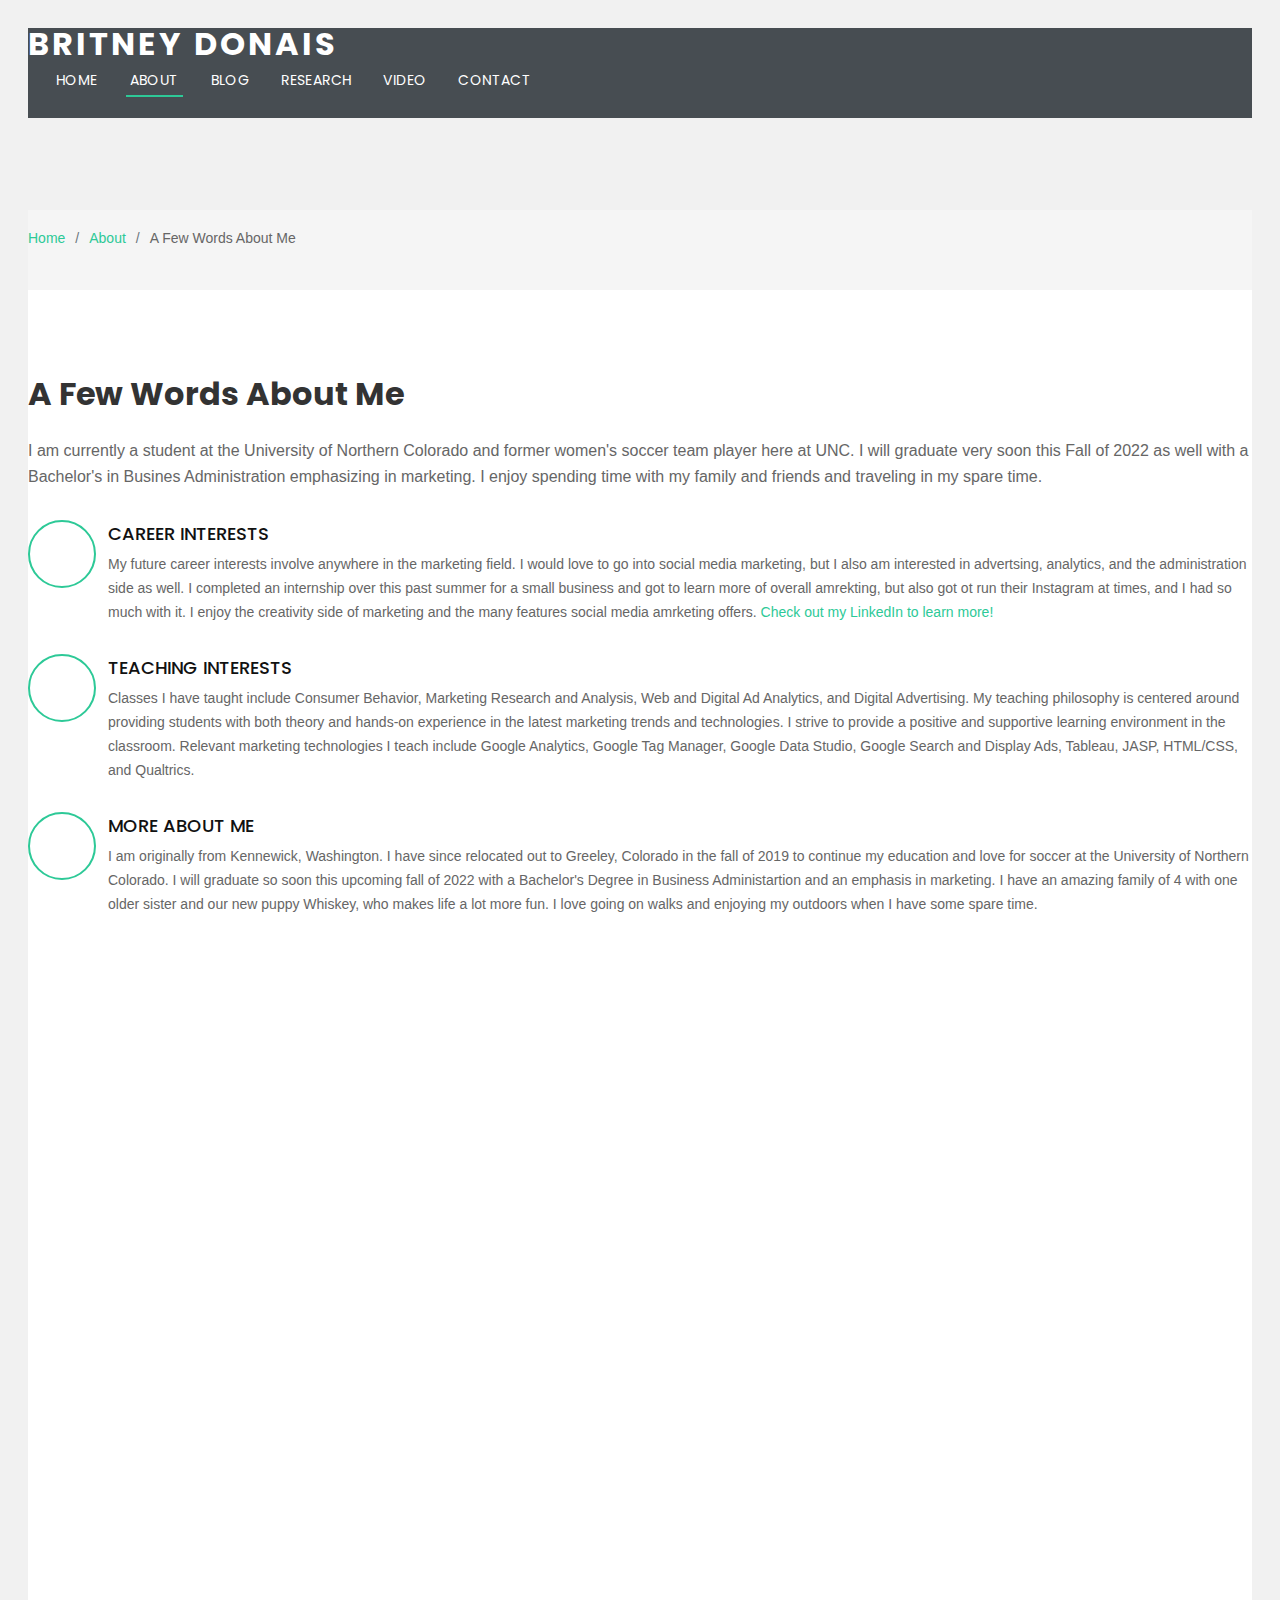
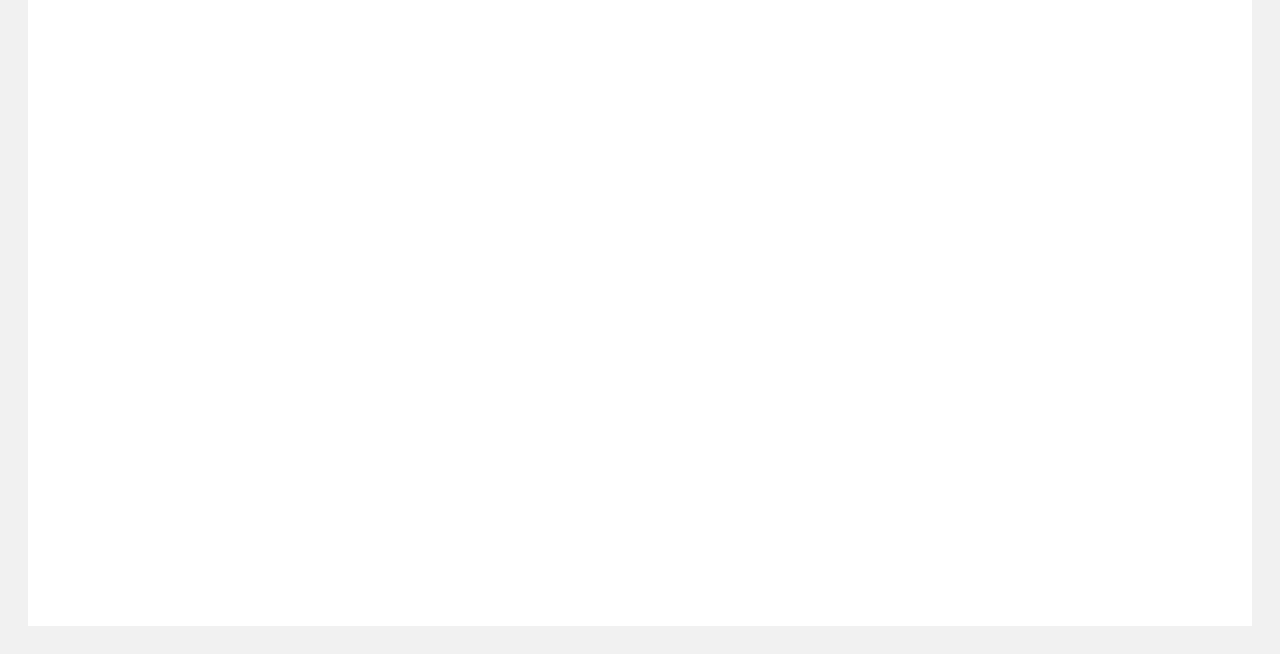
==== about.html @ 89715f50 "spelling changes" ====
<!DOCTYPE html>
<html lang="en">

<head>
  <meta charset="utf-8">
  <meta content="width=device-width, initial-scale=1.0" name="viewport">

  <title>A Few Words About Me</title>
  <meta name="description" content="This page is an overview of my professional and personal interests" >
  <meta name="keywords" content="Britney Donais, about me" >

  <!-- Favicons -->
  <link href="assets/img/cat-favicon.png" rel="icon">
  <link href="assets/img/apple-touch-icon.png" rel="apple-touch-icon">

  <!-- Google Fonts -->
  <link href="https://fonts.googleapis.com/css?family=Open+Sans:300,300i,400,400i,700,700i|Poppins:300,400,500,700" rel="stylesheet">

  <!-- Vendor CSS Files -->
  <link href="assets/vendor/aos/aos.css" rel="stylesheet">
  <link href="assets/vendor/bootstrap/css/bootstrap.min.css" rel="stylesheet">
  <link href="assets/vendor/bootstrap-icons/bootstrap-icons.css" rel="stylesheet">
  <link href="assets/vendor/boxicons/css/boxicons.min.css" rel="stylesheet">
  <link href="assets/vendor/glightbox/css/glightbox.min.css" rel="stylesheet">
  <link href="assets/vendor/swiper/swiper-bundle.min.css" rel="stylesheet">

  <!-- Template Main CSS File -->
  <link href="assets/css/style.css" rel="stylesheet">

</head>

<body>

  <!-- ======= Header ======= -->
  <header id="header" class="fixed-top d-flex align-items-center ">
    <div class="container d-flex justify-content-between align-items-center">

      <div id="logo">
        <h1><a href="index.html">Britney Donais</a></h1> <!-- use this to place your name at the top left of the page THIS IS A TEST OF WEB VSTUDIO-->
      </div>

      <nav id="navbar" class="navbar">
        <ul>
          <li><a class="nav-link scrollto " href="index.html">Home</a></li>
          <li><a class="nav-link scrollto active" href="about.html">About</a></li>
          <li><a class="nav-link scrollto" href="blog.html">Blog</a></li>
          <li><a class="nav-link scrollto" href="research1.html">Research</a></li>
          <li><a class="nav-link scrollto" href="video.html">Video</a></li>
          <li><a class="nav-link scrollto" href="contact.html">Contact</a></li>
        </ul>
        <i class="bi bi-list mobile-nav-toggle"></i>
      </nav><!-- .navbar -->
    </div>
  </header><!-- End Header -->

  <main id="main">

    <!-- ======= Breadcrumbs Section ======= -->
    <section class="breadcrumbs">
      <div class="container">

        <div class="d-flex justify-content-between align-items-center">
          <ol>
            <li><a href="index.html">Home</a></li>
            <li><a href="about.html">About</a></li>
            <li>A Few Words About Me</li>
          </ol>
        </div>

      </div>
    </section><!-- Breadcrumbs Section -->

    <!-- ======= About Section ======= -->
    <section id="about">
      <div class="container" data-aos="fade-up">
        <div class="row about-container">

          <div class="col-lg-6 content order-lg-1 order-2">
            <h2 class="title">A Few Words About Me</h2>
            <p>
              I am currently a student at the University of Northern Colorado and former women's soccer team player here at UNC. I will graduate very soon this Fall of 2022 as well with a Bachelor's in Busines Administration emphasizing in marketing. I enjoy spending time with my family and friends and traveling in my spare time.
            </p>

            <div class="icon-box" data-aos="fade-up" data-aos-delay="100">
              <div class="icon"><i class="bi bi-briefcase"></i></div>
              <h4 class="title"><a href="">Career Interests</a></h4>
              <p class="description">My future career interests involve anywhere in the marketing field. I would love to go into social media marketing, but I also am interested in advertsing, analytics, and the administration side as well. I completed an internship over this past summer for a small business and got to learn more of overall amrekting, but also got ot run their Instagram at times, and I had so much with it. I enjoy the creativity side of marketing and the many features social media amrketing offers. <a href = https://scholar.google.com/citations?user=rDQdoI0AAAAJ&hl=en> Check out my LinkedIn to learn more!</a></p>
            </div>

            <div class="icon-box" data-aos="fade-up" data-aos-delay="200">
              <div class="icon"><i class="bi bi-card-checklist"></i></div>
              <h4 class="title"><a href="">Teaching Interests</a></h4>
              <p class="description">Classes I have taught include Consumer Behavior, Marketing Research and Analysis, Web and Digital Ad Analytics, and Digital Advertising. My teaching philosophy is centered around providing students with both theory and hands-on experience in the latest marketing trends and technologies. I strive to provide a positive and supportive learning environment in the classroom. Relevant marketing technologies I teach include Google Analytics, Google Tag Manager, Google Data Studio, Google Search and Display Ads, Tableau, JASP, HTML/CSS, and Qualtrics.</p>
            </div>

            <div class="icon-box" data-aos="fade-up" data-aos-delay="300">
              <div class="icon"><i class="bi bi-binoculars"></i></div>
              <h4 class="title"><a href="">More About Me</a></h4>
              <p class="description">I am originally from Kennewick, Washington. I have since relocated out to Greeley, Colorado in the fall of 2019 to continue my education and love for soccer at the University of Northern Colorado. I will graduate so soon this upcoming fall of 2022 with a Bachelor's Degree in Business Administartion and an emphasis in marketing. I have an amazing family of 4 with one older sister and our new puppy Whiskey, who makes life a lot more fun. I love going on walks and enjoying my outdoors when I have some spare time. </p>
            </div>

          </div>

          <div class="col-lg-6 background order-lg-2 order-1" data-aos="fade-left" data-aos-delay="100"></div>
        </div>

      </div>
    </section><!-- End About Section -->

  </main><!-- End #main -->

  <a href="#" class="back-to-top d-flex align-items-center justify-content-center"><i class="bi bi-arrow-up-short"></i></a>

  <!-- Vendor JS Files -->
  <script src="assets/vendor/purecounter/purecounter.js"></script>
  <script src="assets/vendor/aos/aos.js"></script>
  <script src="assets/vendor/bootstrap/js/bootstrap.bundle.min.js"></script>
  <script src="assets/vendor/glightbox/js/glightbox.min.js"></script>
  <script src="assets/vendor/isotope-layout/isotope.pkgd.min.js"></script>
  <script src="assets/vendor/swiper/swiper-bundle.min.js"></script>
  <script src="assets/vendor/php-email-form/validate.js"></script>

  <!-- Template Main JS File -->
  <script src="assets/js/main.js"></script>

</body>

</html>
---- assets/css/style.css ----
/**
* Template Name: Regna - v4.7.0
* Template URL: https://bootstrapmade.com/regna-bootstrap-onepage-template/
* Author: BootstrapMade.com
* License: https://bootstrapmade.com/license/
*/

/*--------------------------------------------------------------
# General
--------------------------------------------------------------*/
body {
  background: #fff;
  color: #666666;
  font-family: "Open Sans", sans-serif;
}

a {
  color: #2dc997;
  text-decoration: none;
}

a:hover, a:active, a:focus {
  color: #2dca98;
  outline: none;
  text-decoration: none;
}

p {
  padding: 0;
  margin: 0 0 30px 0;
}

h1, h2, h3, h4, h5, h6 {
  font-family: "Poppins", sans-serif;
  font-weight: 400;
  margin: 0 0 20px 0;
  padding: 0;
}

/*--------------------------------------------------------------
# Back to top button
--------------------------------------------------------------*/
.back-to-top {
  position: fixed;
  visibility: hidden;
  opacity: 0;
  right: 15px;
  bottom: 15px;
  z-index: 996;
  background: #2dc997;
  width: 40px;
  height: 40px;
  border-radius: 4px;
  transition: all 0.4s;
}
.back-to-top i {
  font-size: 28px;
  color: #fff;
  line-height: 0;
}
.back-to-top:hover {
  background: #49d6a9;
  color: #fff;
}
.back-to-top.active {
  visibility: visible;
  opacity: 1;
}

/*--------------------------------------------------------------
# Disable AOS delay on mobile
--------------------------------------------------------------*/
@media screen and (max-width: 768px) {
  [data-aos-delay] {
    transition-delay: 0 !important;
  }
}
/*--------------------------------------------------------------
# Header
--------------------------------------------------------------*/
#header {
  height: 90px;
  transition: all 0.5s;
  z-index: 997;
  background: rgba(52, 59, 64, 0.9);
}
#header #logo h1 {
  font-size: 32px;
  margin: 0;
  line-height: 1;
  font-family: "Poppins", sans-serif;
  font-weight: 700;
  letter-spacing: 3px;
  text-transform: uppercase;
}
#header #logo h1 a, #header #logo h1 a:hover {
  color: #fff;
}
#header #logo img {
  padding: 0;
  margin: 0;
}
#header.header-transparent {
  background: transparent;
}
#header.header-scrolled {
  background: rgba(52, 59, 64, 0.9);
  height: 70px;
  transition: all 0.5s;
}

.scrolled-offset {
  margin-top: 70px;
}

/*--------------------------------------------------------------
# Navigation Menu
--------------------------------------------------------------*/
/**
* Desktop Navigation 
*/
.navbar {
  padding: 0;
}
.navbar ul {
  margin: 0;
  padding: 0;
  display: flex;
  list-style: none;
  align-items: center;
}
.navbar li {
  position: relative;
}
.navbar > ul > li {
  white-space: nowrap;
  padding: 10px 0 10px 24px;
}
.navbar a, .navbar a:focus {
  display: flex;
  align-items: center;
  justify-content: space-between;
  font-family: "Poppins", sans-serif;
  color: #fff;
  font-size: 14px;
  padding: 0 4px;
  white-space: nowrap;
  transition: 0.3s;
  letter-spacing: 0.4px;
  position: relative;
  text-transform: uppercase;
}
.navbar a i, .navbar a:focus i {
  font-size: 12px;
  line-height: 0;
  margin-left: 5px;
}
.navbar > ul > li > a:before {
  content: "";
  position: absolute;
  width: 100%;
  height: 2px;
  bottom: -6px;
  left: 0;
  background-color: #2dc997;
  visibility: hidden;
  transform: scaleX(0);
  transition: all 0.3s ease-in-out 0s;
}
.navbar a:hover:before, .navbar li:hover > a:before, .navbar .active:before {
  visibility: visible;
  transform: scaleX(1);
}
.navbar a:hover, .navbar .active, .navbar .active:focus, .navbar li:hover > a {
  color: #fff;
}
.navbar .dropdown ul {
  display: block;
  position: absolute;
  left: 24px;
  top: calc(100% + 30px);
  margin: 0;
  padding: 10px 0;
  z-index: 99;
  opacity: 0;
  visibility: hidden;
  background: #fff;
  box-shadow: 0px 0px 30px rgba(127, 137, 161, 0.25);
  transition: 0.3s;
}
.navbar .dropdown ul li {
  min-width: 200px;
}
.navbar .dropdown ul a {
  padding: 10px 20px;
  font-size: 14px;
  text-transform: none;
  color: #666666;
}
.navbar .dropdown ul a i {
  font-size: 12px;
}
.navbar .dropdown ul a:hover, .navbar .dropdown ul .active:hover, .navbar .dropdown ul li:hover > a {
  color: #2dc997;
}
.navbar .dropdown:hover > ul {
  opacity: 1;
  top: 100%;
  visibility: visible;
}
.navbar .dropdown .dropdown ul {
  top: 0;
  left: calc(100% - 30px);
  visibility: hidden;
}
.navbar .dropdown .dropdown:hover > ul {
  opacity: 1;
  top: 0;
  left: 100%;
  visibility: visible;
}
@media (max-width: 1366px) {
  .navbar .dropdown .dropdown ul {
    left: -90%;
  }
  .navbar .dropdown .dropdown:hover > ul {
    left: -100%;
  }
}

/**
* Mobile Navigation 
*/
.mobile-nav-toggle {
  color: #fff;
  font-size: 28px;
  cursor: pointer;
  display: none;
  line-height: 0;
  transition: 0.5s;
}

@media (max-width: 991px) {
  .mobile-nav-toggle {
    display: block;
  }

  .navbar ul {
    display: none;
  }
}
.navbar-mobile {
  position: fixed;
  overflow: hidden;
  top: 0;
  right: 0;
  left: 0;
  bottom: 0;
  background: rgba(77, 77, 77, 0.9);
  transition: 0.3s;
  z-index: 999;
}
.navbar-mobile .mobile-nav-toggle {
  position: absolute;
  top: 15px;
  right: 15px;
}
.navbar-mobile ul {
  display: block;
  position: absolute;
  top: 55px;
  right: 15px;
  bottom: 15px;
  left: 15px;
  padding: 10px 0;
  background-color: #fff;
  overflow-y: auto;
  transition: 0.3s;
}
.navbar-mobile > ul > li {
  padding: 0;
}
.navbar-mobile a:hover:before, .navbar-mobile li:hover > a:before, .navbar-mobile .active:before {
  visibility: hidden;
}
.navbar-mobile a, .navbar-mobile a:focus {
  padding: 10px 20px;
  font-size: 15px;
  color: #666666;
}
.navbar-mobile a:hover, .navbar-mobile .active, .navbar-mobile li:hover > a {
  color: #2dc997;
}
.navbar-mobile .getstarted, .navbar-mobile .getstarted:focus {
  margin: 15px;
}
.navbar-mobile .dropdown ul {
  position: static;
  display: none;
  margin: 10px 20px;
  padding: 10px 0;
  z-index: 99;
  opacity: 1;
  visibility: visible;
  background: #fff;
  box-shadow: 0px 0px 30px rgba(127, 137, 161, 0.25);
}
.navbar-mobile .dropdown ul li {
  min-width: 200px;
}
.navbar-mobile .dropdown ul a {
  padding: 10px 20px;
}
.navbar-mobile .dropdown ul a i {
  font-size: 12px;
}
.navbar-mobile .dropdown ul a:hover, .navbar-mobile .dropdown ul .active:hover, .navbar-mobile .dropdown ul li:hover > a {
  color: #2dc997;
}
.navbar-mobile .dropdown > .dropdown-active {
  display: block;
}

/*--------------------------------------------------------------
# Hero Section
--------------------------------------------------------------*/
#hero {
  width: 100%;
  height: 100vh;
  background: url(../img/hero-bg.jpg) top center;
  background-size: cover;
  position: relative;
}
@media (min-width: 1024px) {
  #hero {
    background-attachment: fixed;
  }
}
#hero:before {
  content: "";
  background: rgba(0, 0, 0, 0.6);
  position: absolute;
  bottom: 0;
  top: 0;
  left: 0;
  right: 0;
}
#hero .hero-container {
  position: absolute;
  bottom: 0;
  top: 0;
  left: 0;
  right: 0;
  display: flex;
  justify-content: center;
  align-items: center;
  flex-direction: column;
  text-align: center;
}
#hero h1 {
  margin: 30px 0 10px 0;
  font-size: 48px;
  font-weight: 700;
  line-height: 56px;
  text-transform: uppercase;
  color: #fff;
}
@media (max-width: 768px) {
  #hero h1 {
    font-size: 28px;
    line-height: 36px;
  }
}
#hero h2 {
  color: #eee;
  margin-bottom: 50px;
  font-size: 24px;
}
@media (max-width: 768px) {
  #hero h2 {
    font-size: 18px;
    line-height: 24px;
    margin-bottom: 30px;
  }
}
#hero .btn-get-started {
  font-family: "Poppins", sans-serif;
  text-transform: uppercase;
  font-weight: 500;
  font-size: 16px;
  letter-spacing: 1px;
  display: inline-block;
  padding: 8px 28px;
  border-radius: 50px;
  transition: 0.5s;
  margin: 10px;
  border: 2px solid #fff;
  color: #fff;
}
#hero .btn-get-started:hover {
  background: #2dc997;
  border: 2px solid #2dc997;
}

/*--------------------------------------------------------------
# Sections
--------------------------------------------------------------*/
section {
  overflow: hidden;
}

/* Sections Header
--------------------------------*/
.section-header .section-title {
  font-size: 32px;
  color: #111;
  text-transform: uppercase;
  text-align: center;
  font-weight: 700;
  margin-bottom: 5px;
}
.section-header .section-description {
  text-align: center;
  padding-bottom: 40px;
  color: #999;
}

/*--------------------------------------------------------------
# Breadcrumbs
--------------------------------------------------------------*/
.breadcrumbs {
  padding: 20px 0;
  background-color: whitesmoke;
  min-height: 40px;
  margin-top: 92px;
}
.breadcrumbs h2 {
  font-size: 24px;
  font-weight: 300;
  margin: 0;
}
@media (max-width: 992px) {
  .breadcrumbs h2 {
    margin: 0 0 10px 0;
  }
}
.breadcrumbs ol {
  display: flex;
  flex-wrap: wrap;
  list-style: none;
  padding: 0;
  margin: 0;
  font-size: 14px;
}
.breadcrumbs ol li + li {
  padding-left: 10px;
}
.breadcrumbs ol li + li::before {
  display: inline-block;
  padding-right: 10px;
  color: #6c757d;
  content: "/";
}
@media (max-width: 768px) {
  .breadcrumbs .d-flex {
    display: block !important;
  }
  .breadcrumbs ol {
    display: block;
  }
  .breadcrumbs ol li {
    display: inline-block;
  }
}

/* A Few Words About Me Section
--------------------------------*/
#about {
  background: #fff;
  padding: 80px 0;
}
#about .about-container .background {
  min-height: 1200px;
  background: url;((https://github.com/britneydonais/simplesite/blob/main/assets/img/IMG_1203.jpg?raw-true)) center top no-repeat; /* this sets the image and properties on the about page */
  margin-bottom: 0px;
}
#about .about-container .content {
  background: #fff;
}
#about .about-container .title {
  color: #333;
  font-weight: 700;
  font-size: 32px;
}
@media (max-width: 768px) {
  #about .about-container .title {
    padding-top: 15px;
  }
}
#about .about-container p {
  line-height: 26px;
}
#about .about-container p:last-child {
  margin-bottom: 0;
}
#about .about-container .icon-box {
  background: #fff;
  background-size: cover;
  padding: 0 0 30px 0;
}
#about .about-container .icon-box .icon {
  float: left;
  background: #fff;
  width: 64px;
  height: 64px;
  display: flex;
  justify-content: center;
  align-items: center;
  flex-direction: column;
  text-align: center;
  border-radius: 50%;
  border: 2px solid #2dc997;
}
#about .about-container .icon-box .icon i {
  color: #2dc997;
  font-size: 24px;
  line-height: 0;
}
#about .about-container .icon-box .title {
  margin-left: 80px;
  font-weight: 500;
  margin-bottom: 5px;
  font-size: 18px;
  text-transform: uppercase;
}
#about .about-container .icon-box .title a {
  color: #111;
}
#about .about-container .icon-box .description {
  margin-left: 80px;
  line-height: 24px;
  font-size: 14px;
}

/* Blog Section
--------------------------------*/
body {
  font-family: Arial;
  padding: 20px;
  background: #f1f1f1;
}

/* Header/Blog Title */
.header {
  padding: 30px;
  font-size: 40px;
  text-align: center;
  background: white;
}

/* Create two unequal columns that floats next to each other */
/* Left column */
.leftcolumn {
  float: left;
  width: 75%;
}

/* Right column */
.rightcolumn {
  float: right;
  width: 25%;
  padding-left: 20px;
}

/* Blog image */
.blogimg {
  background-color: rgb(253, 250, 250);
  width: 70%;
  padding: 1px;
}

/* Add a card effect for articles */
.card {
  background-color: rgb(250, 248, 248);
  padding: 20px;
  margin-top: 20px;
}

/* Clear floats after the columns */
.row:after {
  content: "";
  display: table;
  clear: both;
}

/* Services Section
--------------------------------*/
#services {
  background: #fff;
  background-size: cover;
  padding: 80px 0 60px 0;
}
#services .box {
  padding: 50px 20px;
  margin-bottom: 50px;
  text-align: center;
  border: 1px solid #e6e6e6;
  height: 200px;
  position: relative;
  background: #fafafa;
}
#services .icon {
  position: absolute;
  top: -36px;
  left: calc(50% - 36px);
  transition: 0.2s;
  border-radius: 50%;
  border: 6px solid #fff;
  display: flex;
  justify-content: center;
  align-items: center;
  flex-direction: column;
  text-align: center;
  width: 72px;
  height: 72px;
  background: #2dc997;
}
#services .icon a {
  display: inline-block;
}
#services .icon i {
  color: #fff;
  font-size: 24px;
  line-height: 0;
}
#services .box:hover .icon {
  background: #fff;
  border: 2px solid #2dc997;
}
#services .box:hover .icon i {
  color: #2dc997;
}
#services .box:hover .icon a {
  color: #2dc997;
}
#services .title {
  font-weight: 700;
  font-size: 18px;
  margin-bottom: 15px;
  text-transform: uppercase;
}
#services .title a {
  color: #111;
}
#services .description {
  font-size: 14px;
  line-height: 24px;
}

/* Call To Action Section
--------------------------------*/
#call-to-action {
  background: linear-gradient(rgba(0, 0, 0, 0.6), rgba(0, 0, 0, 0.6)), url(../img/call-to-action-bg.jpg) fixed center center;
  background-size: cover;
  padding: 80px 0;
}
@media (max-width: 1024px) {
  #call-to-action {
    background-attachment: scroll;
  }
}
#call-to-action .cta-title {
  color: #fff;
  font-size: 28px;
  font-weight: 700;
}
#call-to-action .cta-text {
  color: #fff;
}
@media (min-width: 769px) {
  #call-to-action .cta-btn-container {
    display: flex;
    align-items: center;
    justify-content: flex-end;
  }
}
#call-to-action .cta-btn {
  font-family: "Poppins", sans-serif;
  text-transform: uppercase;
  font-weight: 500;
  font-size: 16px;
  letter-spacing: 1px;
  display: inline-block;
  padding: 8px 30px;
  border-radius: 50px;
  transition: 0.5s;
  margin: 10px;
  border: 2px solid #fff;
  color: #fff;
}
#call-to-action .cta-btn:hover {
  background: #2dc997;
  border: 2px solid #2dc997;
}

/* Research Portfolio Section
--------------------------------*/
#portfolio {
  background: #f7f7f7;
  padding: 80px 0;
}
#portfolio #portfolio-flters {
  padding: 0;
  margin: 0 auto 25px auto;
  list-style: none;
  text-align: center;
  border-radius: 50px;
}
#portfolio #portfolio-flters li {
  cursor: pointer;
  display: inline-block;
  padding: 12px 18px 14px 18px;
  font-size: 14px;
  font-weight: 500;
  line-height: 1;
  color: #666666;
  margin: 0 5px 10px 5px;
  transition: all ease-in-out 0.3s;
  background: white;
  border-radius: 4px;
}
#portfolio #portfolio-flters li:hover, #portfolio #portfolio-flters li.filter-active {
  color: #fff;
  background: #2dc997;
}
#portfolio #portfolio-flters li:last-child {
  margin-right: 0;
}
#portfolio .portfolio-item {
  margin-bottom: 30px;
  overflow: hidden;
}
#portfolio .portfolio-item img {
  position: relative;
  top: 0;
  transition: all 0.6s cubic-bezier(0.645, 0.045, 0.355, 1);
}
#portfolio .portfolio-item .portfolio-info {
  opacity: 0;
  position: absolute;
  left: 12px;
  right: 12px;
  bottom: -50px;
  z-index: 3;
  transition: all ease-in-out 0.3s;
  background: #2dc997;
  padding: 15px 20px;
}
#portfolio .portfolio-item .portfolio-info h4 {
  font-size: 18px;
  color: #fff;
  font-weight: 600;
}
#portfolio .portfolio-item .portfolio-info p {
  color: #fff;
  font-size: 14px;
  margin-bottom: 0;
}
#portfolio .portfolio-item .portfolio-info .preview-link, #portfolio .portfolio-item .portfolio-info .details-link {
  position: absolute;
  right: 50px;
  font-size: 24px;
  top: calc(50% - 18px);
  color: white;
  transition: ease-in-out 0.3s;
}
#portfolio .portfolio-item .portfolio-info .preview-link:hover, #portfolio .portfolio-item .portfolio-info .details-link:hover {
  color: #a4ebd4;
}
#portfolio .portfolio-item .portfolio-info .details-link {
  right: 15px;
}
#portfolio .portfolio-item:hover img {
  top: -30px;
}
#portfolio .portfolio-item:hover .portfolio-info {
  opacity: 1;
  bottom: 0;
}

/*--------------------------------------------------------------
# Research Portfolio Details
--------------------------------------------------------------*/
.portfolio-details {
  padding-top: 40px;
}
.portfolio-details .portfolio-details-slider img {
  width: 100%;
}
.portfolio-details .portfolio-details-slider .swiper-pagination {
  margin-top: 20px;
  position: relative;
}
.portfolio-details .portfolio-details-slider .swiper-pagination .swiper-pagination-bullet {
  width: 12px;
  height: 12px;
  background-color: #fff;
  opacity: 1;
  border: 1px solid #2dc997;
}
.portfolio-details .portfolio-details-slider .swiper-pagination .swiper-pagination-bullet-active {
  background-color: #2dc997;
}
.portfolio-details .portfolio-info {
  padding: 30px;
  box-shadow: 0px 0 30px rgba(102, 102, 102, 0.08);
}
.portfolio-details .portfolio-info h3 {
  font-size: 22px;
  font-weight: 700;
  margin-bottom: 20px;
  padding-bottom: 20px;
  border-bottom: 1px solid #eee;
}
.portfolio-details .portfolio-info ul {
  list-style: none;
  padding: 0;
  font-size: 15px;
}
.portfolio-details .portfolio-info ul li + li {
  margin-top: 10px;
}
.portfolio-details .portfolio-description {
  padding-top: 30px;
}
.portfolio-details .portfolio-description h2 {
  font-size: 26px;
  font-weight: 700;
  margin-bottom: 20px;
}
.portfolio-details .portfolio-description p {
  padding: 0;
}

/* MX Lab Section
--------------------------------*/
#team {
  background: #fff;
  padding: 80px 0 60px 0;
}
#team .member {
  text-align: center;
  margin-bottom: 20px;
}
#team .member .pic {
  margin-bottom: 15px;
  overflow: hidden;
  height: 260px;
}
#team .member .pic img {
  max-width: 100%;
}
#team .member h4 {
  font-weight: 700;
  margin-bottom: 2px;
  font-size: 18px;
}
#team .member span {
  font-style: italic;
  display: block;
  font-size: 13px;
}
#team .member .social {
  margin-top: 15px;
}
#team .member .social a {
  color: #b3b3b3;
}
#team .member .social a:hover {
  color: #2dc997;
}
#team .member .social i {
  font-size: 18px;
  margin: 0 2px;
}

/* Contact Section
--------------------------------*/
#contact {
  background: #f7f7f7;
  padding: 80px 0 40px 0;
}
#contact #google-map {
  height: 300px;
  margin-bottom: 20px;
}
#contact .info {
  color: #333333;
}
#contact .info i {
  font-size: 32px;
  color: #2dc997;
  float: left;
  line-height: 0;
}
#contact .info p {
  padding: 0 0 10px 50px;
  margin-bottom: 20px;
  line-height: 22px;
  font-size: 14px;
}
#contact .info .email p {
  padding-top: 5px;
}
#contact .social-links {
  padding: 20px 0;
}
#contact .social-links a {
  font-size: 18px;
  background: #333;
  color: #fff;
  line-height: 1;
  border-radius: 50%;
  text-align: center;
  width: 36px;
  height: 36px;
  transition: 0.3s;
  display: inline-flex;
  align-items: center;
  justify-content: center;
}
#contact .social-links a i {
  line-height: 0;
}
#contact .social-links a:hover {
  background: #2dc997;
  color: #fff;
}
#contact .php-email-form .error-message {
  display: none;
  color: #fff;
  background: #ed3c0d;
  text-align: left;
  padding: 15px;
  font-weight: 600;
}
#contact .php-email-form .error-message br + br {
  margin-top: 25px;
}
#contact .php-email-form .sent-message {
  display: none;
  color: #fff;
  background: #18d26e;
  text-align: center;
  padding: 15px;
  font-weight: 600;
}
#contact .php-email-form .loading {
  display: none;
  background: #fff;
  text-align: center;
  padding: 15px;
}
#contact .php-email-form .loading:before {
  content: "";
  display: inline-block;
  border-radius: 50%;
  width: 24px;
  height: 24px;
  margin: 0 10px -6px 0;
  border: 3px solid #18d26e;
  border-top-color: #eee;
  -webkit-animation: animate-loading 1s linear infinite;
  animation: animate-loading 1s linear infinite;
}
#contact .php-email-form input, #contact .php-email-form textarea {
  border-radius: 0;
  box-shadow: none;
  font-size: 14px;
}
#contact .php-email-form input::focus, #contact .php-email-form textarea::focus {
  background-color: #2dc997;
}
#contact .php-email-form button[type=submit] {
  background: #2dc997;
  border: 0;
  padding: 10px 24px;
  color: #fff;
  transition: 0.4s;
}
#contact .php-email-form button[type=submit]:hover {
  background: #51d8ad;
}
@-webkit-keyframes animate-loading {
  0% {
    transform: rotate(0deg);
  }
  100% {
    transform: rotate(360deg);
  }
}
@keyframes animate-loading {
  0% {
    transform: rotate(0deg);
  }
  100% {
    transform: rotate(360deg);
  }
}

/*--------------------------------------------------------------
# Footer
--------------------------------------------------------------*/
#footer {
  background: #343b40;
  padding: 30px 0;
  color: #fff;
  font-size: 14px;
}
#footer .copyright {
  text-align: center;
}
#footer .credits {
  padding-top: 10px;
  text-align: center;
  font-size: 13px;
  color: #ccc;
}
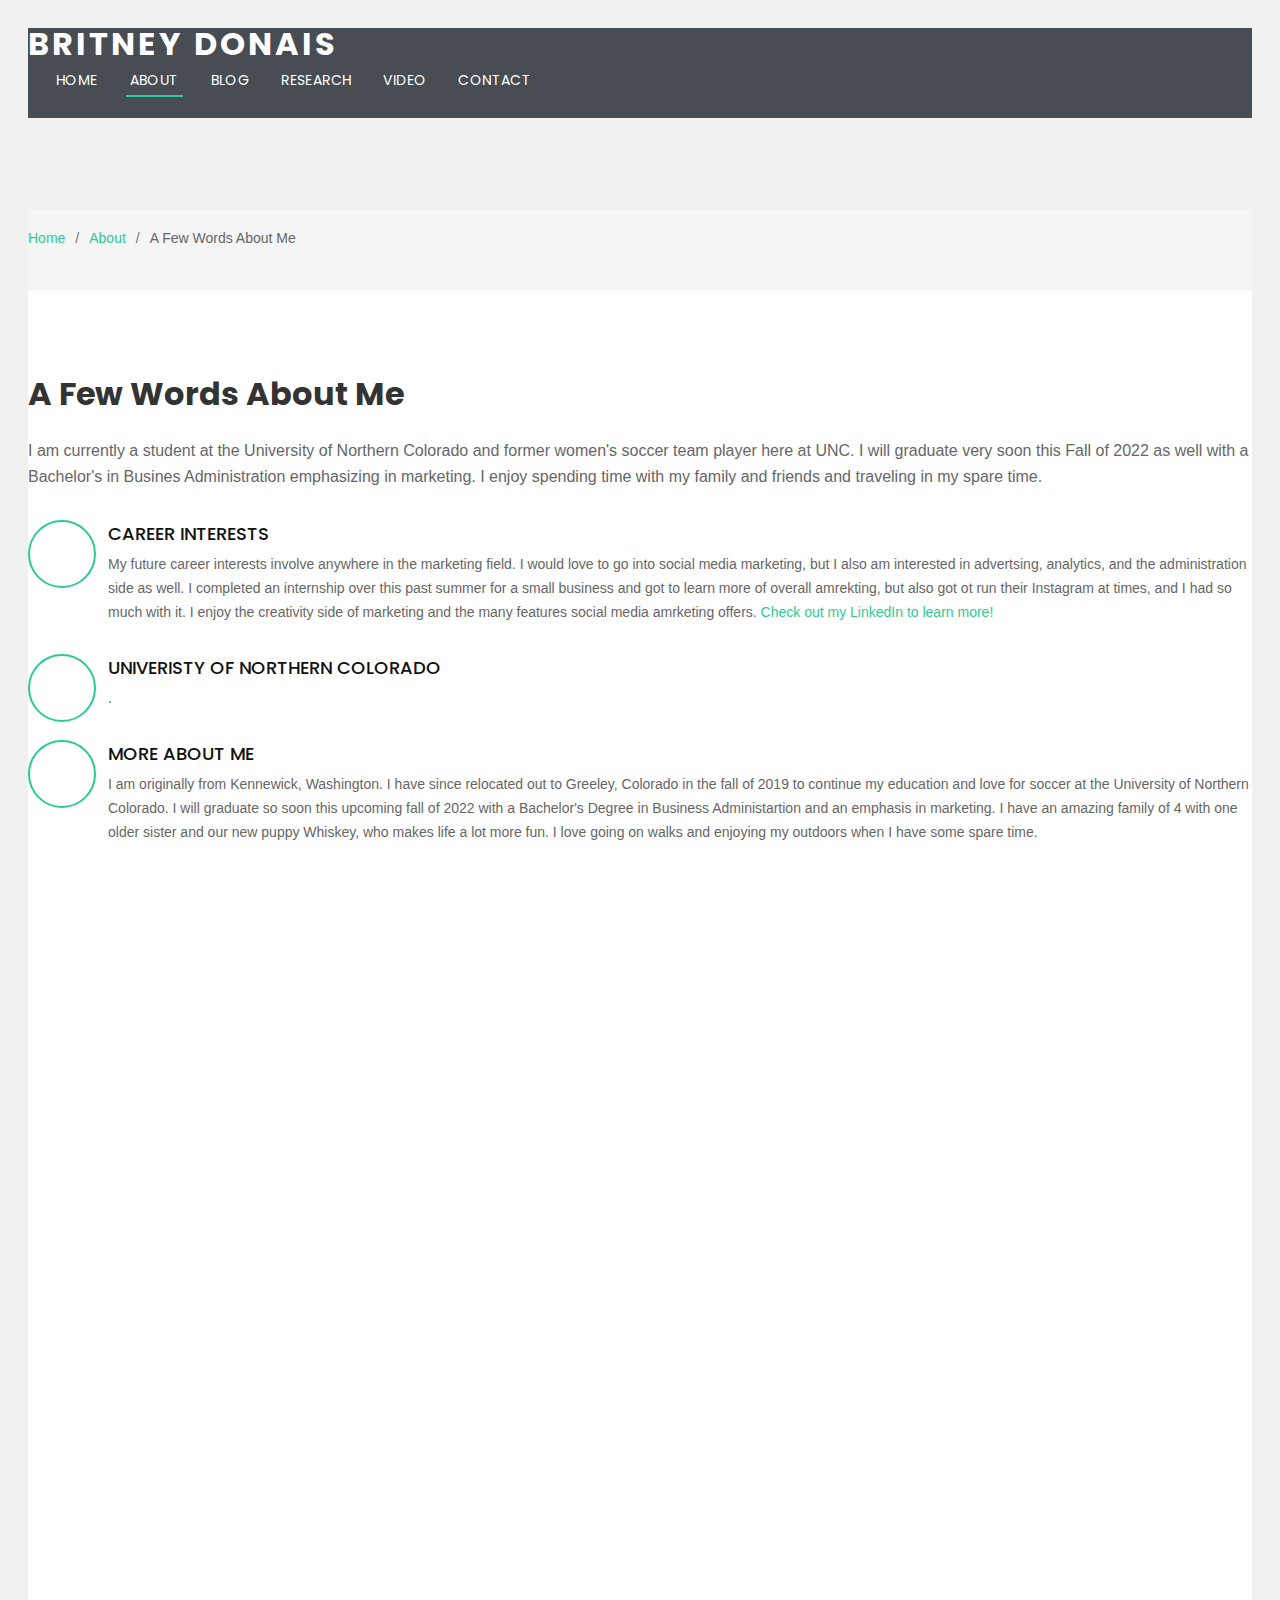
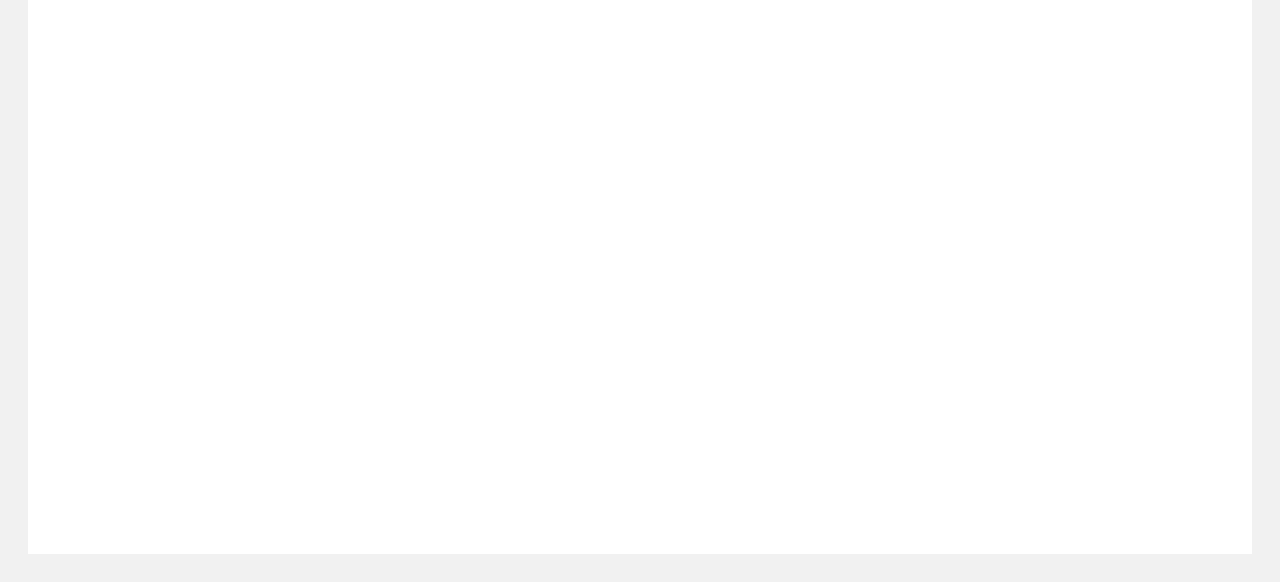
==== commit 46f6b441: "name" ====
--- a/about.html
+++ b/about.html
@@ -89,8 +89,8 @@
 
             <div class="icon-box" data-aos="fade-up" data-aos-delay="200">
               <div class="icon"><i class="bi bi-card-checklist"></i></div>
-              <h4 class="title"><a href="">Teaching Interests</a></h4>
-              <p class="description">Classes I have taught include Consumer Behavior, Marketing Research and Analysis, Web and Digital Ad Analytics, and Digital Advertising. My teaching philosophy is centered around providing students with both theory and hands-on experience in the latest marketing trends and technologies. I strive to provide a positive and supportive learning environment in the classroom. Relevant marketing technologies I teach include Google Analytics, Google Tag Manager, Google Data Studio, Google Search and Display Ads, Tableau, JASP, HTML/CSS, and Qualtrics.</p>
+              <h4 class="title"><a href="">Univeristy of Northern Colorado</a></h4>
+              <p class="description">.</p>
             </div>
 
             <div class="icon-box" data-aos="fade-up" data-aos-delay="300">
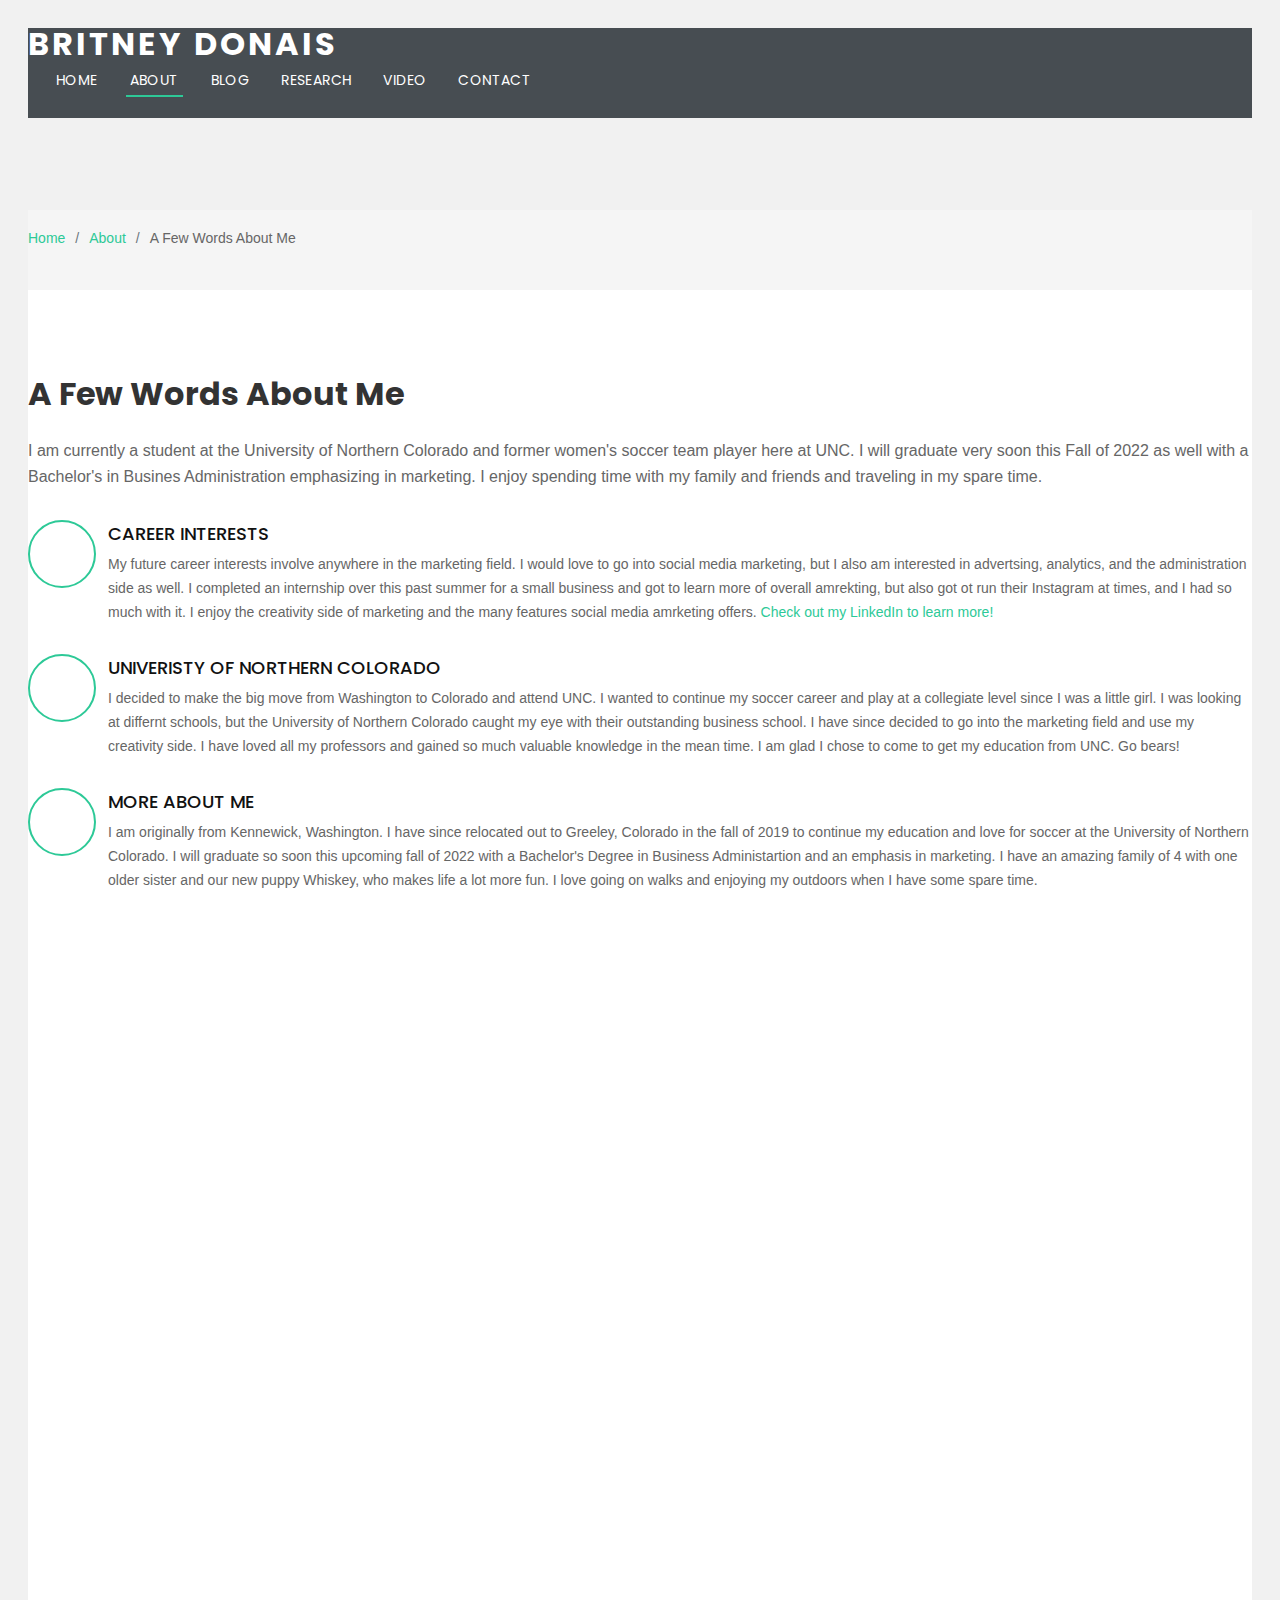
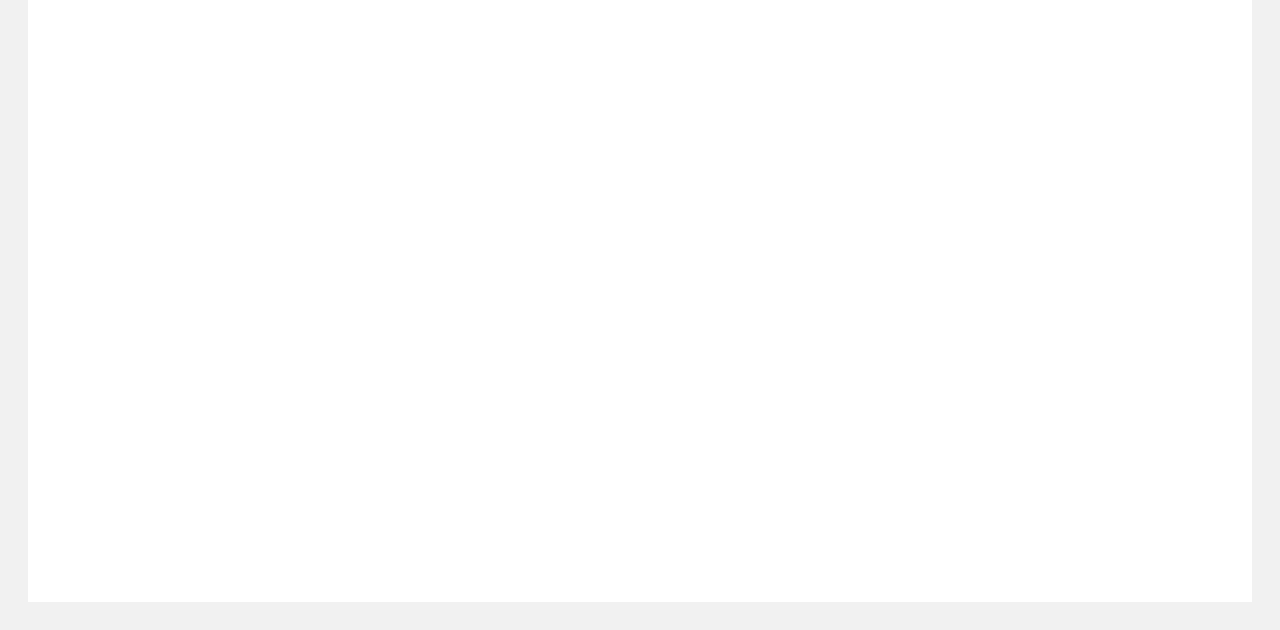
==== commit 2770ccc0: "description" ====
--- a/about.html
+++ b/about.html
@@ -90,7 +90,7 @@
             <div class="icon-box" data-aos="fade-up" data-aos-delay="200">
               <div class="icon"><i class="bi bi-card-checklist"></i></div>
               <h4 class="title"><a href="">Univeristy of Northern Colorado</a></h4>
-              <p class="description">.</p>
+              <p class="description">I decided to make the big move from Washington to Colorado and attend UNC. I wanted to continue my soccer career and play at a collegiate level since I was a little girl. I was looking at differnt schools, but the University of Northern Colorado caught my eye with their outstanding business school. I have since decided to go into the marketing field and use my creativity side. I have loved all my professors and gained so much valuable knowledge in the mean time. I am glad I chose to come to get my education from UNC. Go bears! </p>
             </div>
 
             <div class="icon-box" data-aos="fade-up" data-aos-delay="300">
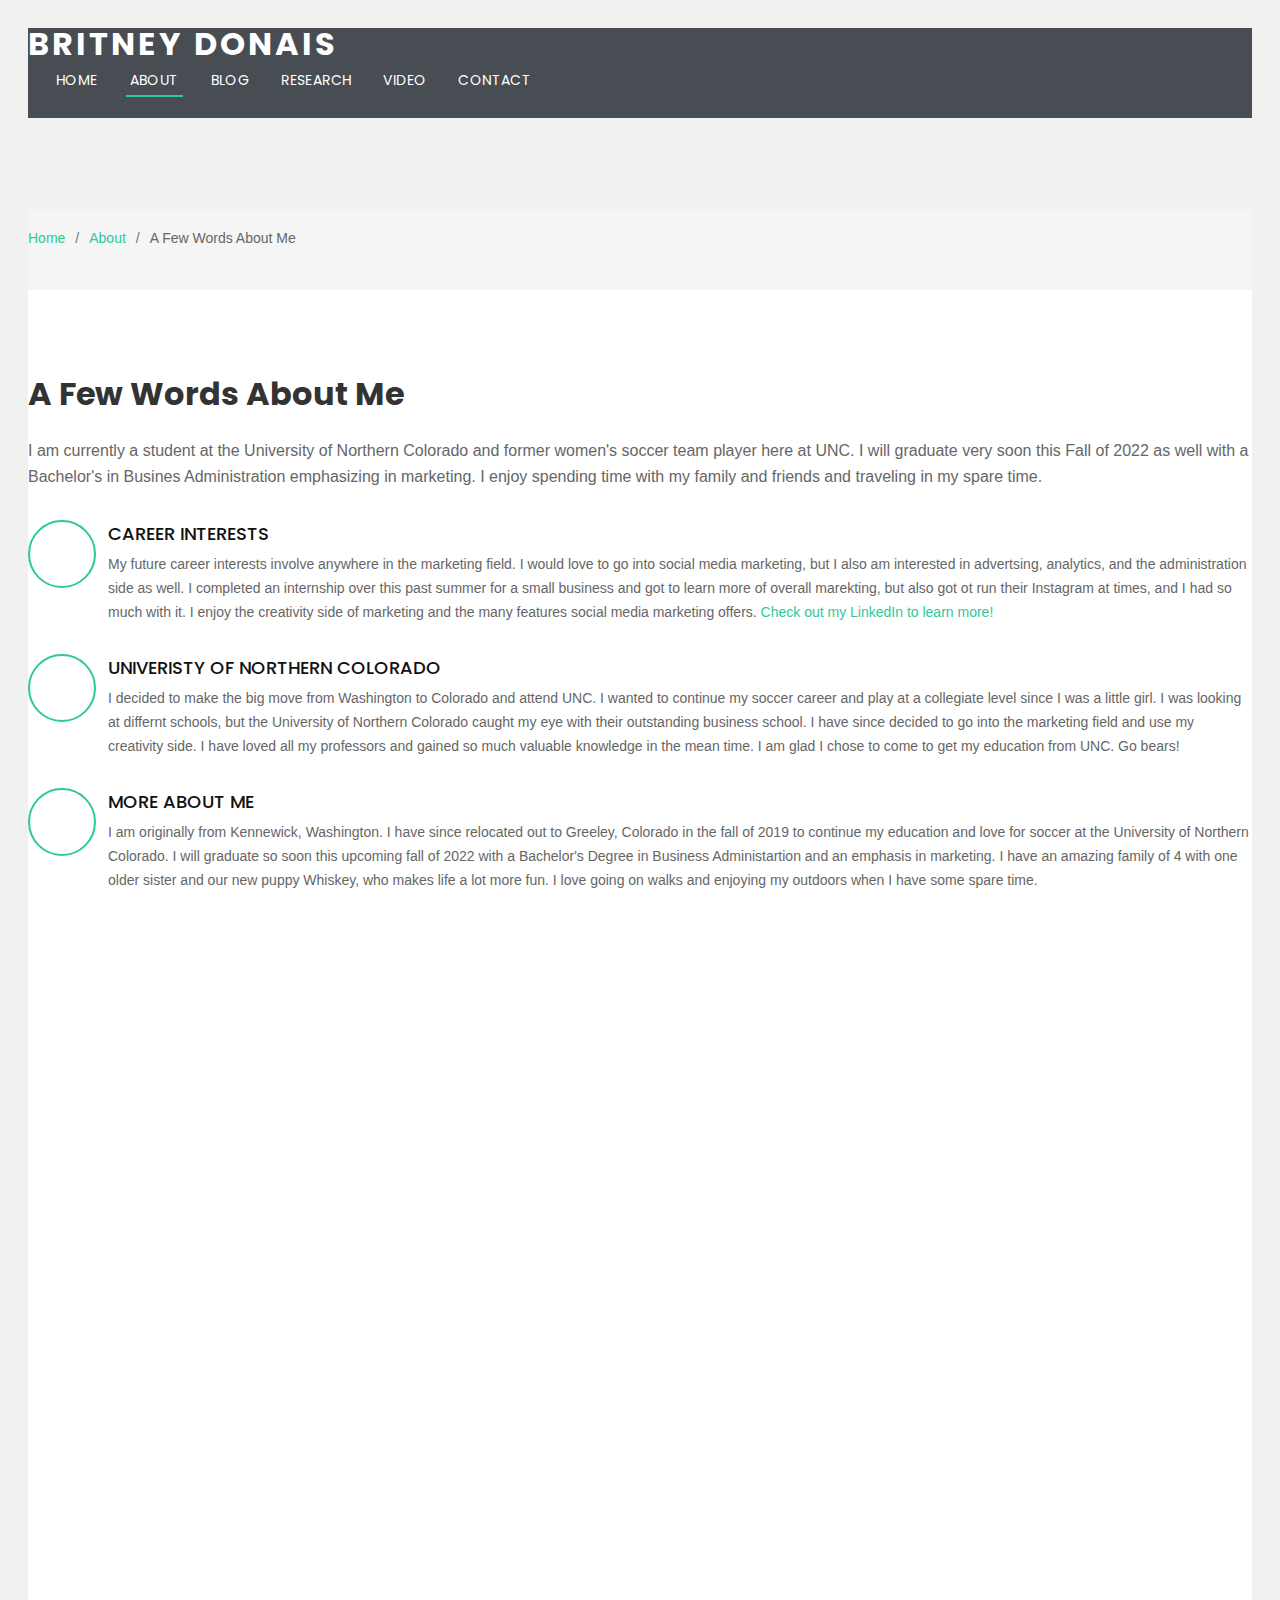
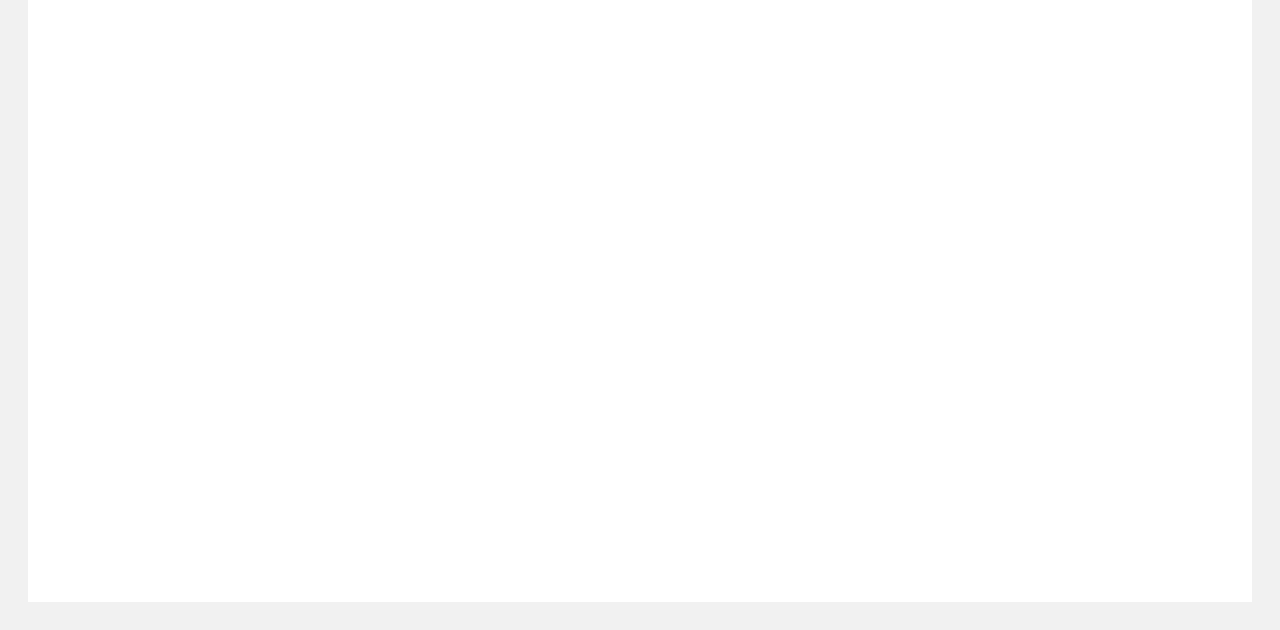
==== commit 21b87537: "spelling" ====
--- a/about.html
+++ b/about.html
@@ -84,7 +84,7 @@
             <div class="icon-box" data-aos="fade-up" data-aos-delay="100">
               <div class="icon"><i class="bi bi-briefcase"></i></div>
               <h4 class="title"><a href="">Career Interests</a></h4>
-              <p class="description">My future career interests involve anywhere in the marketing field. I would love to go into social media marketing, but I also am interested in advertsing, analytics, and the administration side as well. I completed an internship over this past summer for a small business and got to learn more of overall amrekting, but also got ot run their Instagram at times, and I had so much with it. I enjoy the creativity side of marketing and the many features social media amrketing offers. <a href = https://scholar.google.com/citations?user=rDQdoI0AAAAJ&hl=en> Check out my LinkedIn to learn more!</a></p>
+              <p class="description">My future career interests involve anywhere in the marketing field. I would love to go into social media marketing, but I also am interested in advertsing, analytics, and the administration side as well. I completed an internship over this past summer for a small business and got to learn more of overall marekting, but also got ot run their Instagram at times, and I had so much with it. I enjoy the creativity side of marketing and the many features social media marketing offers. <a href = https://scholar.google.com/citations?user=rDQdoI0AAAAJ&hl=en> Check out my LinkedIn to learn more!</a></p>
             </div>
 
             <div class="icon-box" data-aos="fade-up" data-aos-delay="200">
--- a/assets/css/style.css
+++ b/assets/css/style.css
@@ -481,7 +481,8 @@
 }
 #about .about-container .background {
   min-height: 1200px;
-  background: url;((https://github.com/britneydonais/simplesite/blob/main/assets/img/IMG_1203.jpg?raw-true)) center top no-repeat; /* this sets the image and properties on the about page */
+  background: url (../img/bellevue pic.jpg) center top no-repeat; /* this sets the image and properties on the about page */
+  background-size: contain;
   margin-bottom: 0px;
 }
 #about .about-container .content {
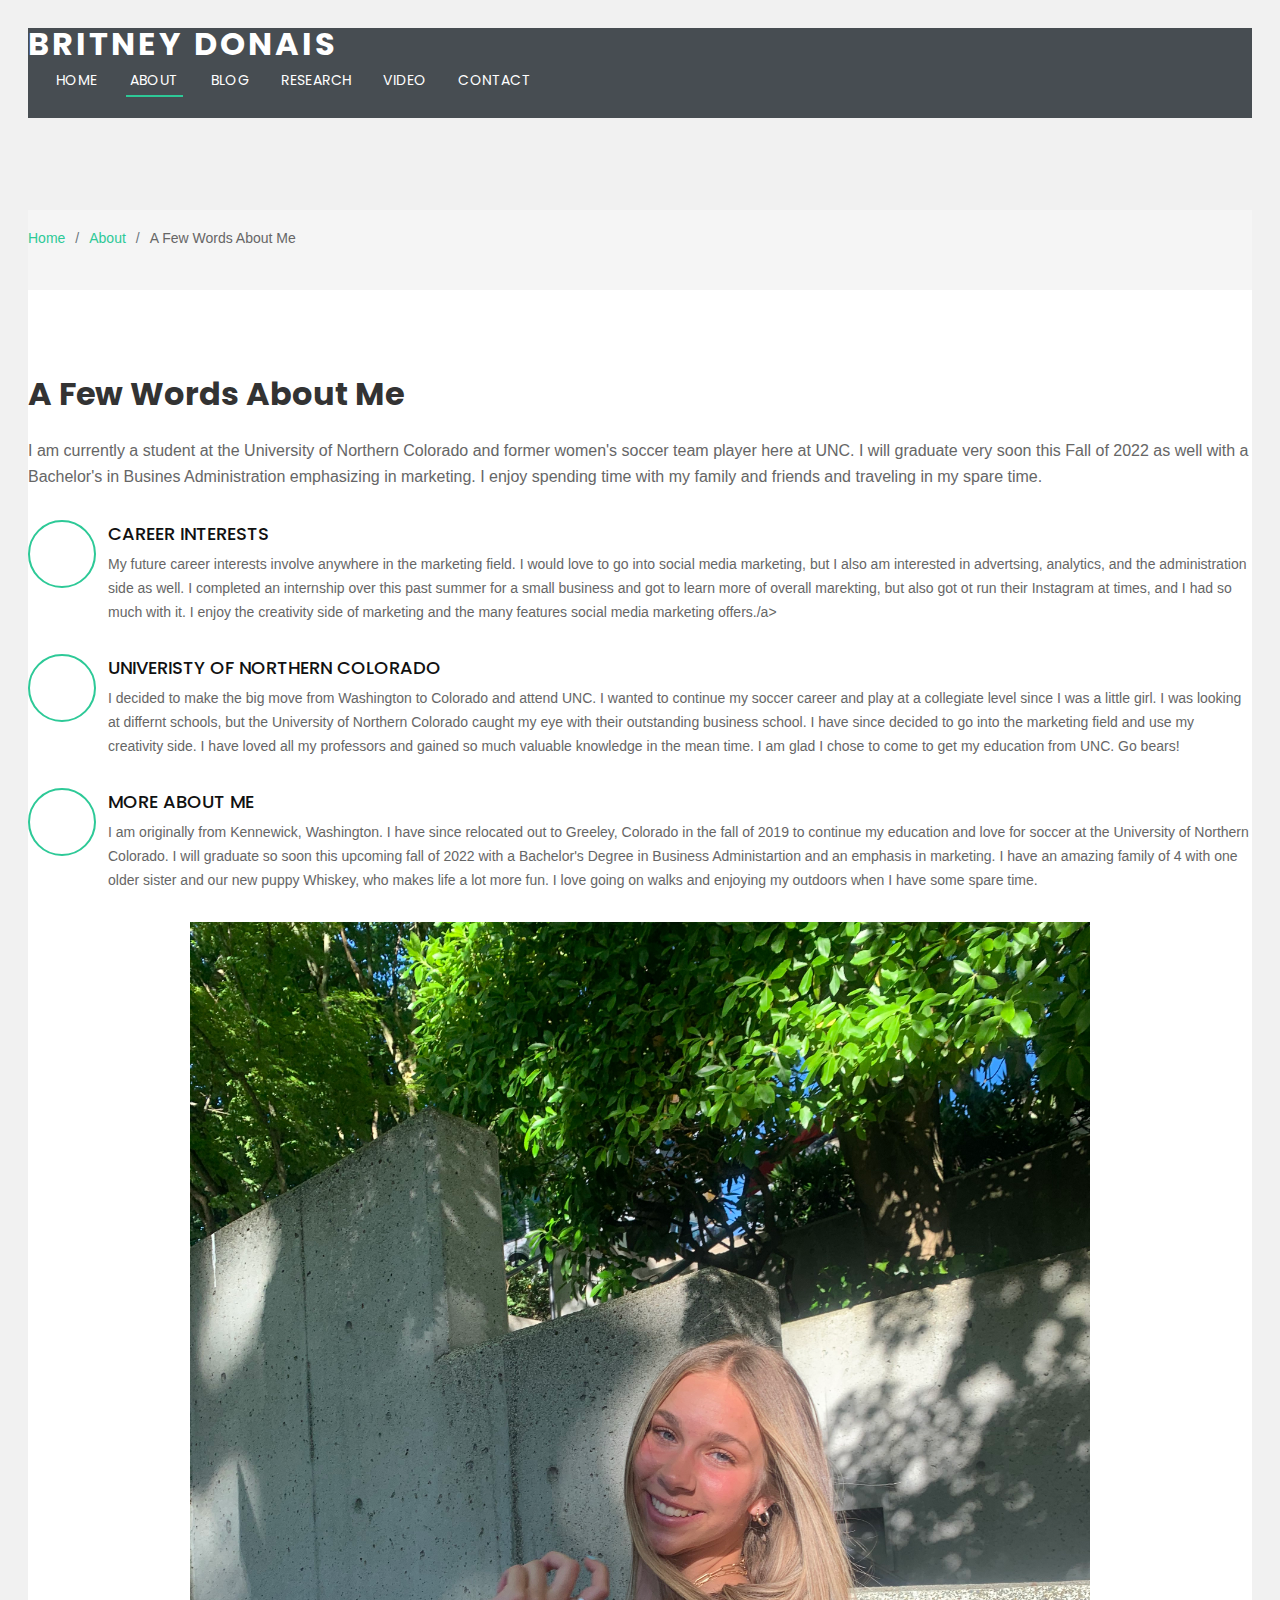
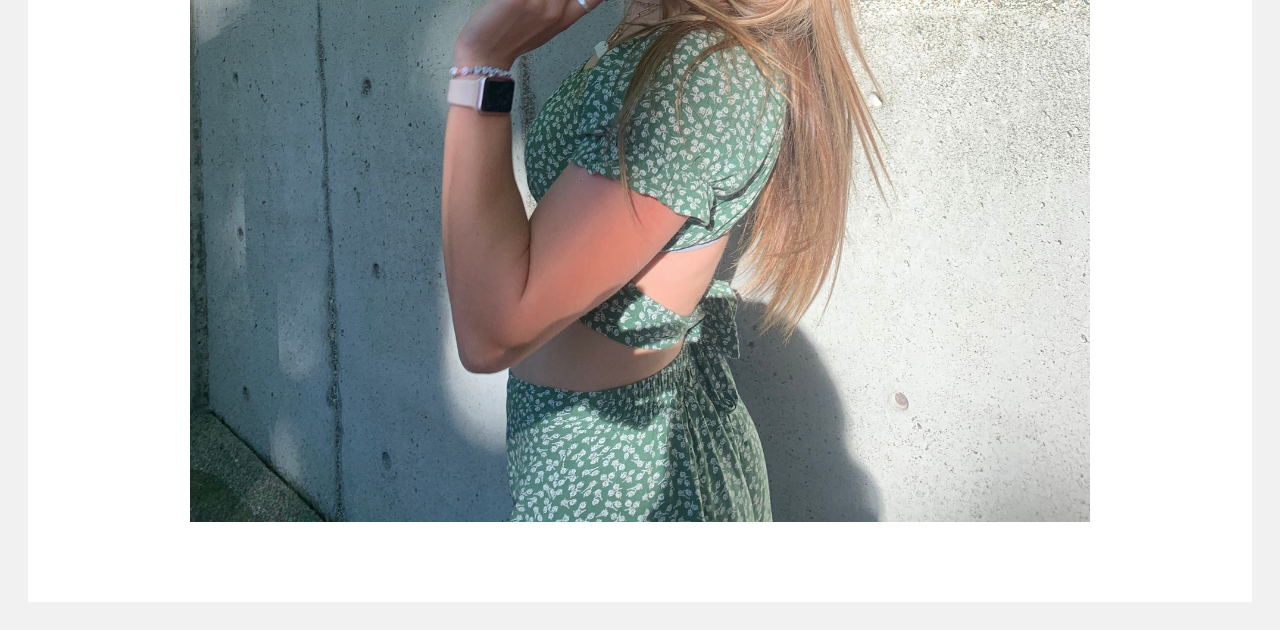
==== commit ebd0f725: "Link in about" ====
--- a/about.html
+++ b/about.html
@@ -84,7 +84,7 @@
             <div class="icon-box" data-aos="fade-up" data-aos-delay="100">
               <div class="icon"><i class="bi bi-briefcase"></i></div>
               <h4 class="title"><a href="">Career Interests</a></h4>
-              <p class="description">My future career interests involve anywhere in the marketing field. I would love to go into social media marketing, but I also am interested in advertsing, analytics, and the administration side as well. I completed an internship over this past summer for a small business and got to learn more of overall marekting, but also got ot run their Instagram at times, and I had so much with it. I enjoy the creativity side of marketing and the many features social media marketing offers. <a href = https://scholar.google.com/citations?user=rDQdoI0AAAAJ&hl=en> Check out my LinkedIn to learn more!</a></p>
+              <p class="description">My future career interests involve anywhere in the marketing field. I would love to go into social media marketing, but I also am interested in advertsing, analytics, and the administration side as well. I completed an internship over this past summer for a small business and got to learn more of overall marekting, but also got ot run their Instagram at times, and I had so much with it. I enjoy the creativity side of marketing and the many features social media marketing offers./a></p>
             </div>
 
             <div class="icon-box" data-aos="fade-up" data-aos-delay="200">
--- a/assets/css/style.css
+++ b/assets/css/style.css
@@ -481,7 +481,7 @@
 }
 #about .about-container .background {
   min-height: 1200px;
-  background: url (../img/bellevue pic.jpg) center top no-repeat; /* this sets the image and properties on the about page */
+  background: url(../img/bellevue\ pic.jpg) center top no-repeat; /* this sets the image and properties on the about page */
   background-size: contain;
   margin-bottom: 0px;
 }
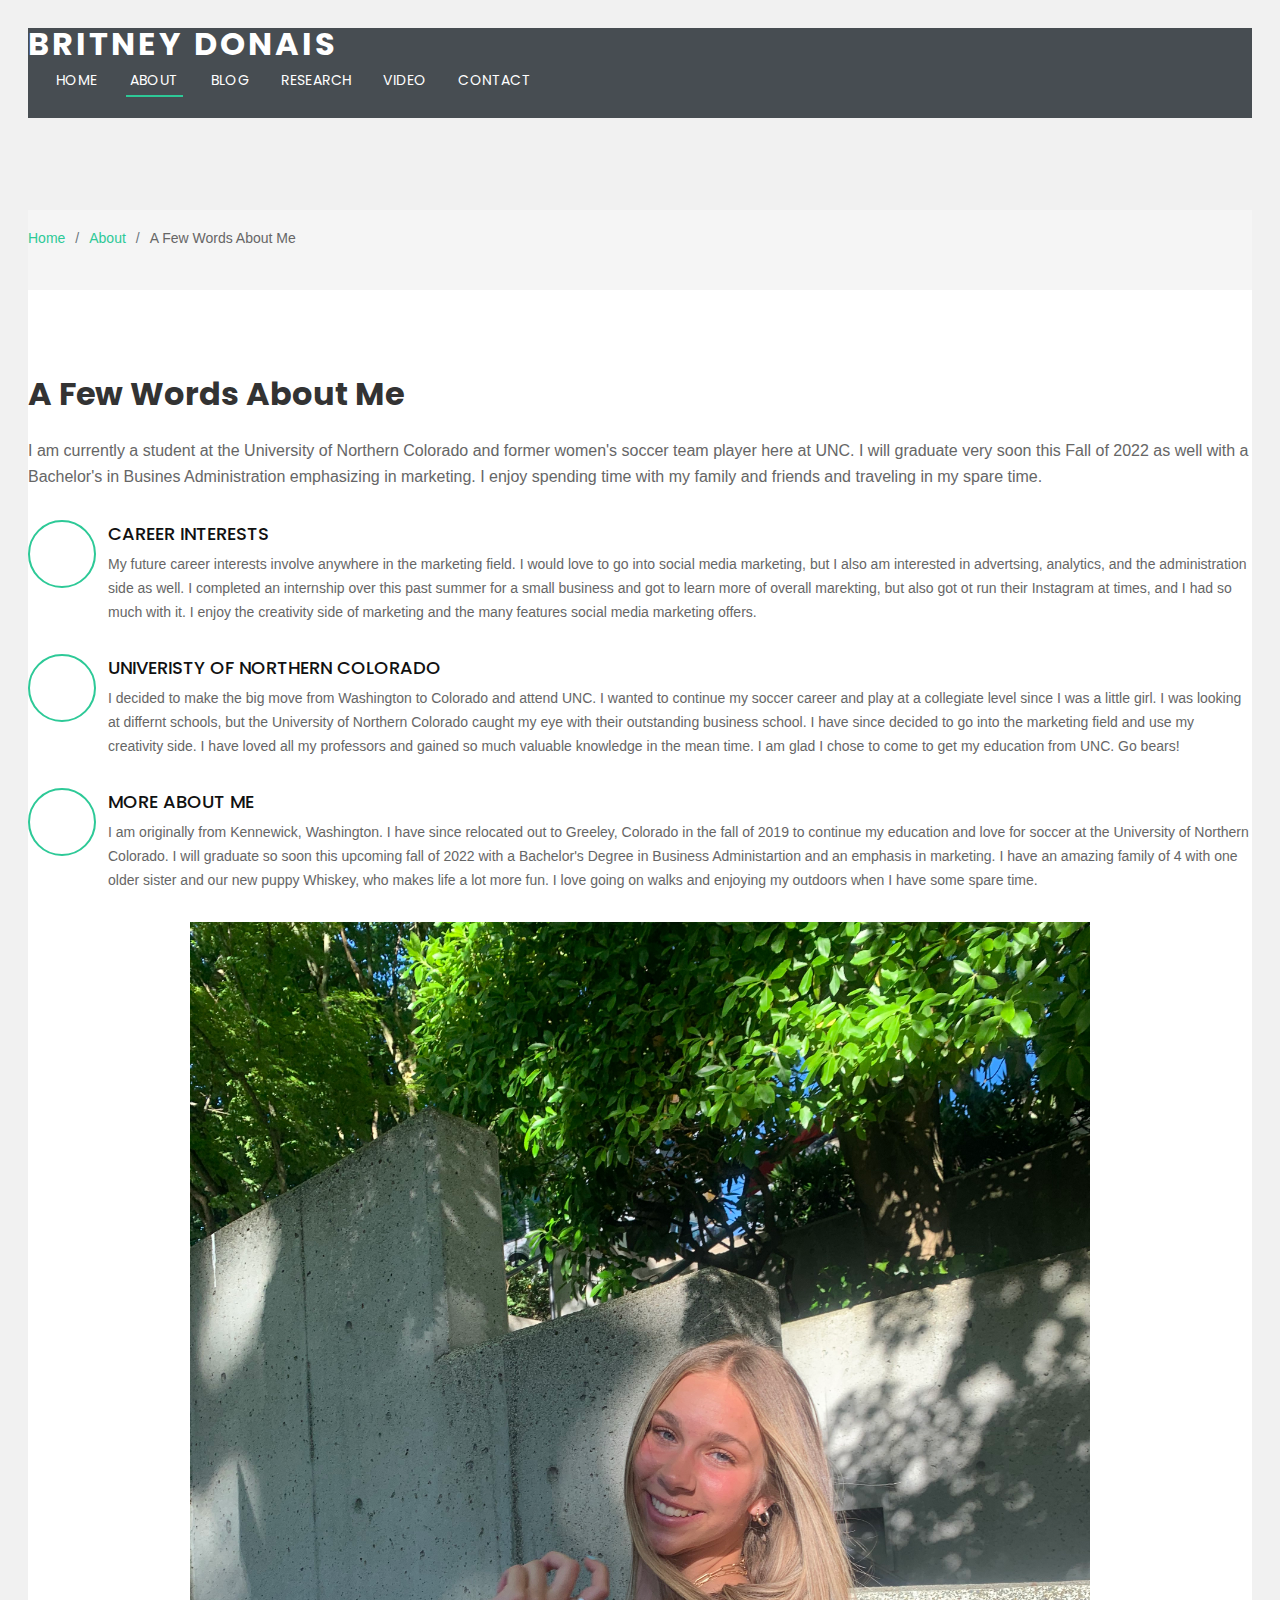
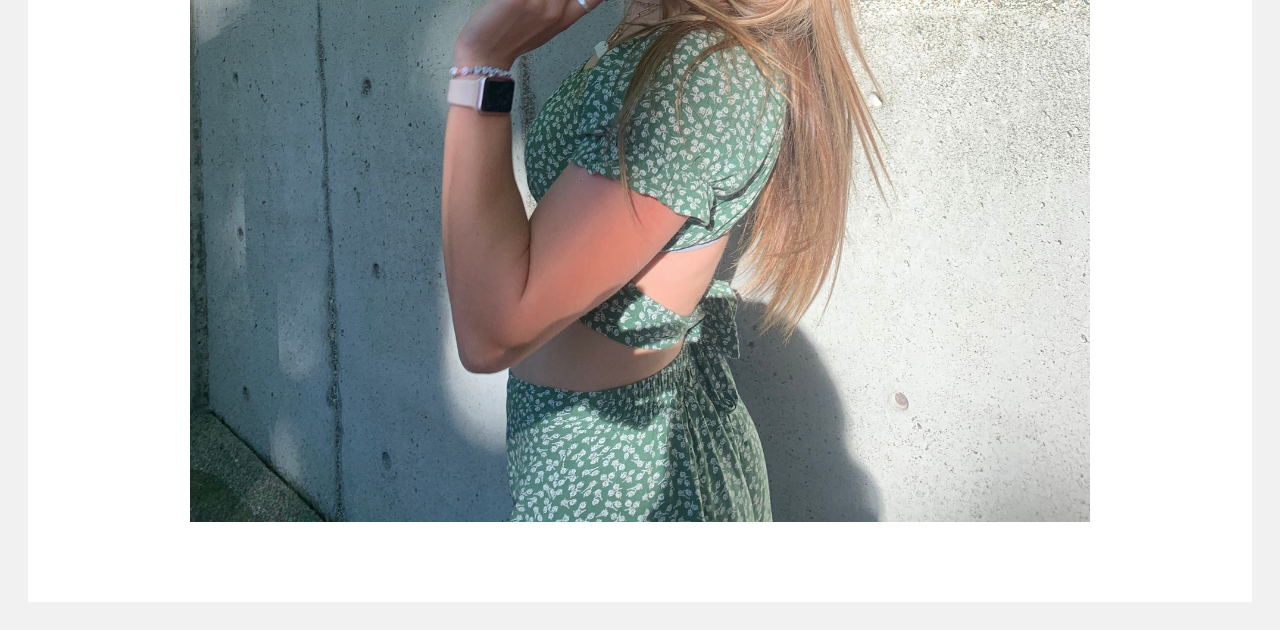
==== commit c1436386: "spwelling" ====
--- a/about.html
+++ b/about.html
@@ -84,7 +84,7 @@
             <div class="icon-box" data-aos="fade-up" data-aos-delay="100">
               <div class="icon"><i class="bi bi-briefcase"></i></div>
               <h4 class="title"><a href="">Career Interests</a></h4>
-              <p class="description">My future career interests involve anywhere in the marketing field. I would love to go into social media marketing, but I also am interested in advertsing, analytics, and the administration side as well. I completed an internship over this past summer for a small business and got to learn more of overall marekting, but also got ot run their Instagram at times, and I had so much with it. I enjoy the creativity side of marketing and the many features social media marketing offers./a></p>
+              <p class="description">My future career interests involve anywhere in the marketing field. I would love to go into social media marketing, but I also am interested in advertsing, analytics, and the administration side as well. I completed an internship over this past summer for a small business and got to learn more of overall marekting, but also got ot run their Instagram at times, and I had so much with it. I enjoy the creativity side of marketing and the many features social media marketing offers.</p>
             </div>
 
             <div class="icon-box" data-aos="fade-up" data-aos-delay="200">
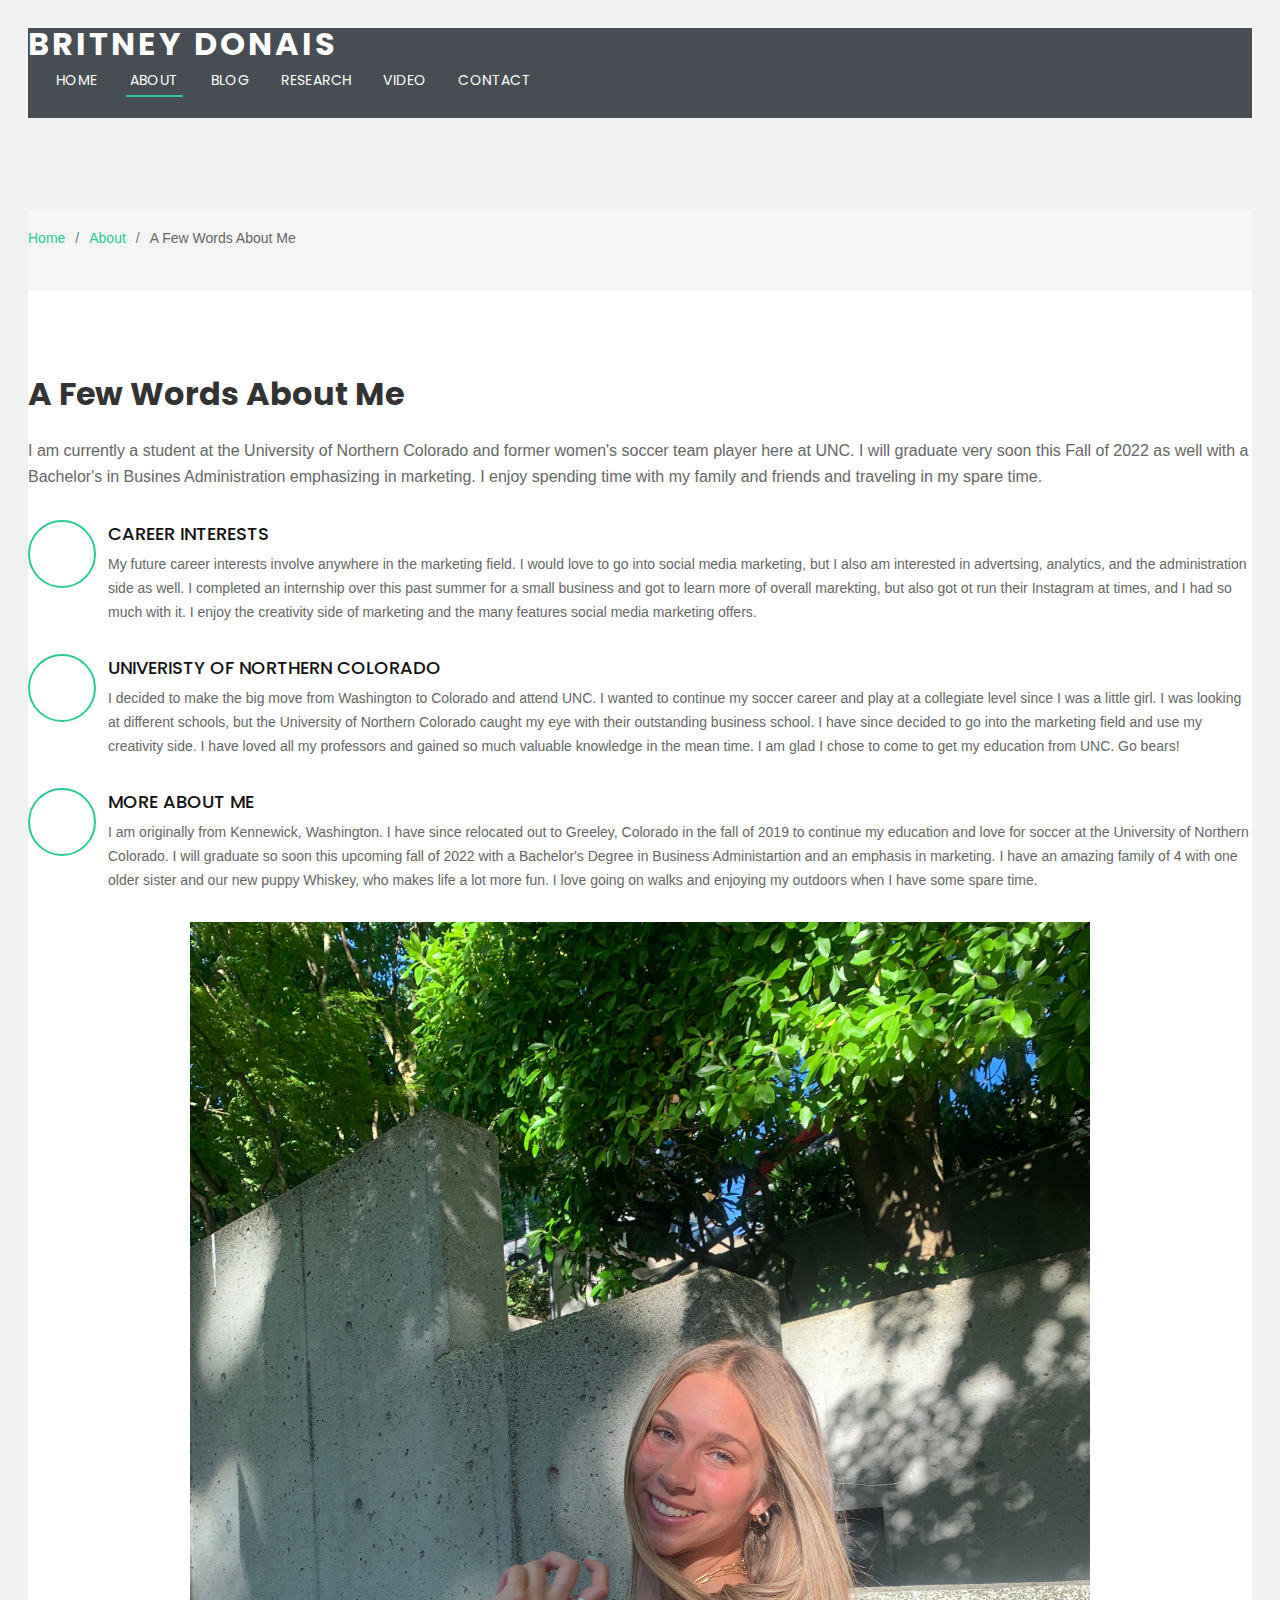
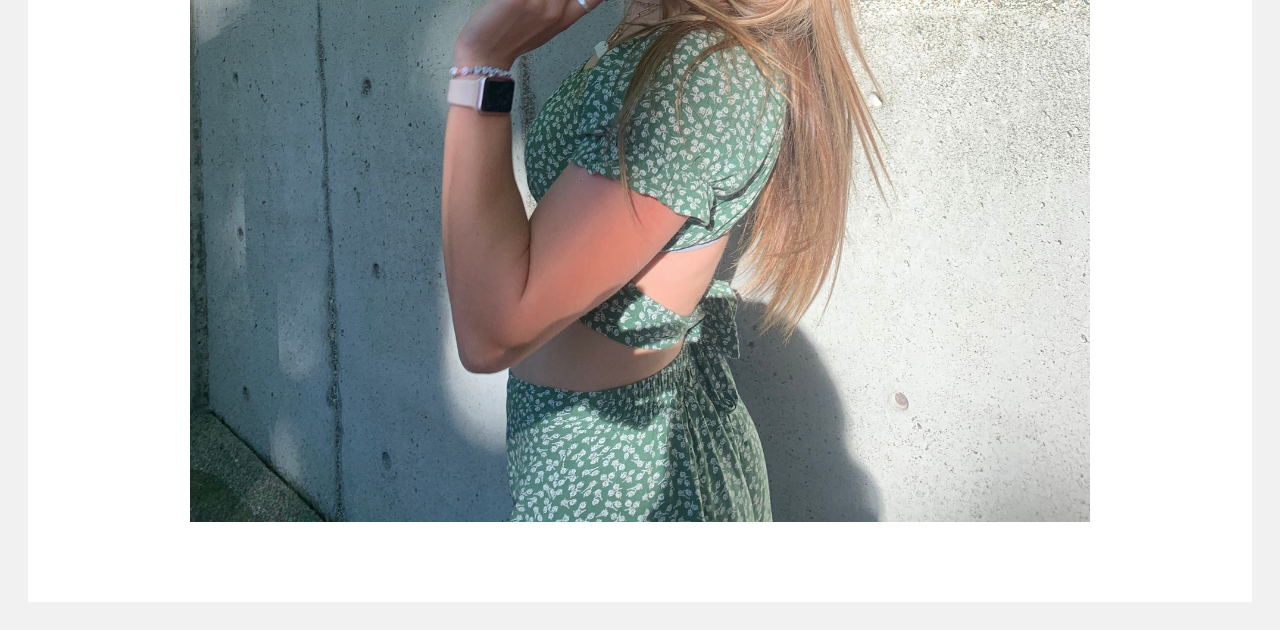
==== commit 1a9b8d34: "spelling" ====
--- a/about.html
+++ b/about.html
@@ -90,7 +90,7 @@
             <div class="icon-box" data-aos="fade-up" data-aos-delay="200">
               <div class="icon"><i class="bi bi-card-checklist"></i></div>
               <h4 class="title"><a href="">Univeristy of Northern Colorado</a></h4>
-              <p class="description">I decided to make the big move from Washington to Colorado and attend UNC. I wanted to continue my soccer career and play at a collegiate level since I was a little girl. I was looking at differnt schools, but the University of Northern Colorado caught my eye with their outstanding business school. I have since decided to go into the marketing field and use my creativity side. I have loved all my professors and gained so much valuable knowledge in the mean time. I am glad I chose to come to get my education from UNC. Go bears! </p>
+              <p class="description">I decided to make the big move from Washington to Colorado and attend UNC. I wanted to continue my soccer career and play at a collegiate level since I was a little girl. I was looking at different schools, but the University of Northern Colorado caught my eye with their outstanding business school. I have since decided to go into the marketing field and use my creativity side. I have loved all my professors and gained so much valuable knowledge in the mean time. I am glad I chose to come to get my education from UNC. Go bears! </p>
             </div>
 
             <div class="icon-box" data-aos="fade-up" data-aos-delay="300">
